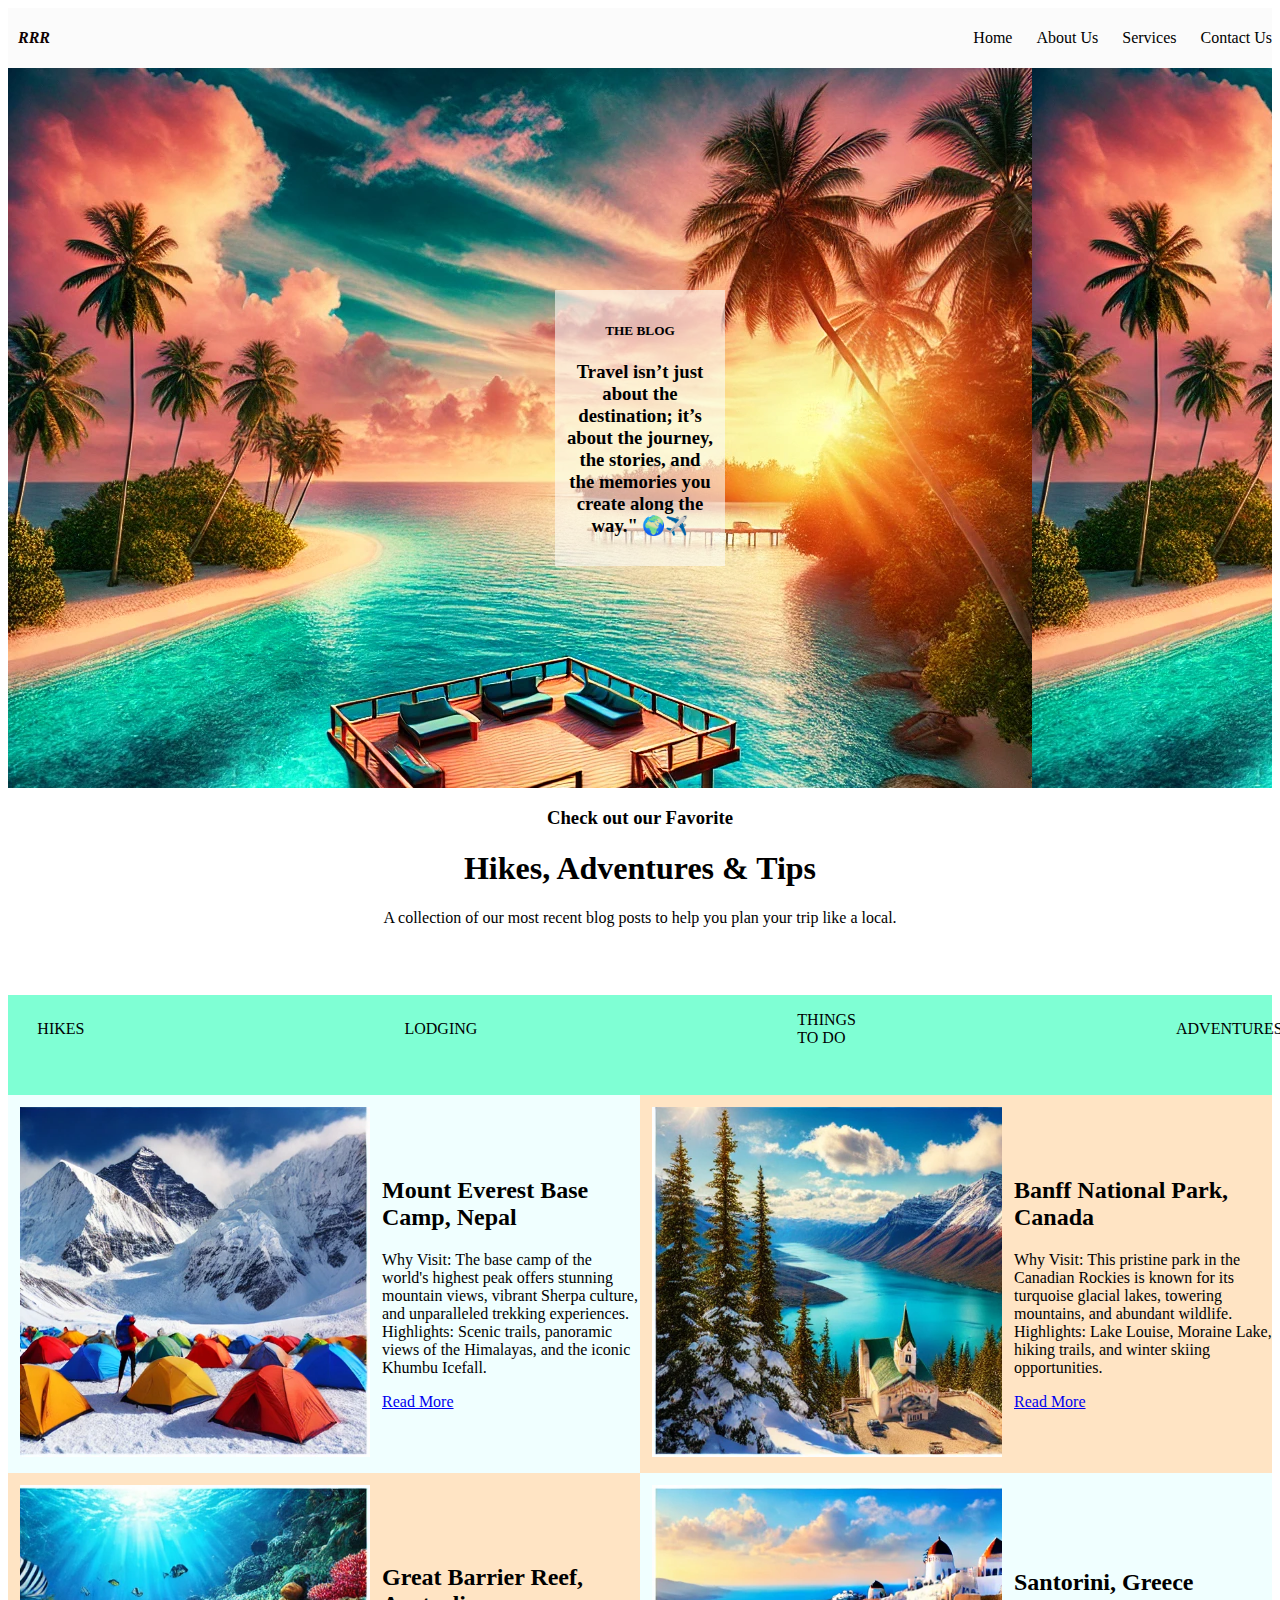
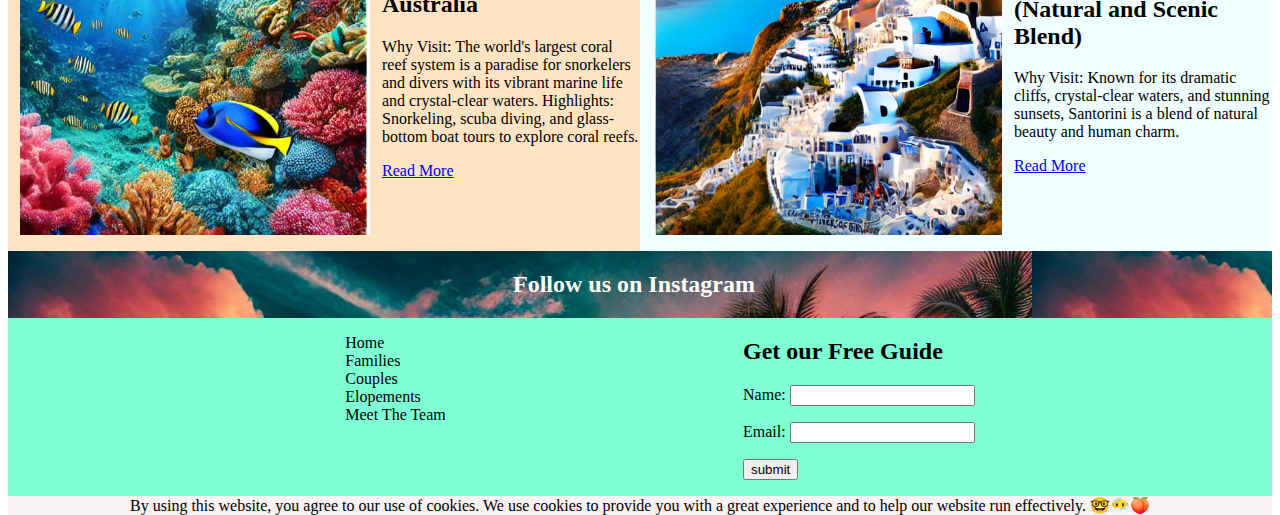
==== index.html @ ad954f29 "initial commit" ====
<!DOCTYPE html>
<html lang="en">
  <head>
    <meta charset="UTF-8" />
    <meta name="viewport" content="width=device-width, initial-scale=1.0" />
    <title>Rai_Community</title>
    <link href="style.css" rel="stylesheet" />
    <link
      rel="stylesheet"
      href="https://cdnjs.cloudflare.com/ajax/libs/font-awesome/6.4.0/css/all.min.css"
      integrity="sha512-iecdLmaskl7CVkqkXNQ/ZH/XLlvWZOJyj7Yy7tcenmpD1ypASozpmT/E0iPtmFIB46ZmdtAc9eNBvH0H/ZpiBw=="
      crossorigin="anonymous"
      referrerpolicy="no-referrer"
    />
  </head>
  <body>
    <div class="container-1">
      <div class="navbar">
        <h4>rrr</h4>
        <ul>
          <li>Home</li>

          <li>About Us</li>
          <li>Services</li>
          <li>Contact Us</li>
        </ul>
      </div>

      <div class="content-1">
        <div class="content-1-text">
          <h5>THE BLOG</h5>
          <h3>
            Travel isn’t just about the destination; it’s about the journey, the stories, and the memories you create along the way." 🌍✈️
          </h3>
        </div>
      </div>

      <div class="content-2">
        <p>
          <h3>Check out our Favorite</h3>
          <h1>Hikes, Adventures & Tips</h1>
          A collection of our most recent blog posts to help you plan your trip like a local.
        </p>
      </div>
      <div class="content-3">
        <ul>
          <li>HIKES</li>
          <li>LODGING</li>
          <li>THINGS TO DO</li>
          <li>ADVENTURES</li>
        </ul>

      </div>

      <div class="content-4">
      <div>
        <img src="assets/separated_image_1.png" alt="image-1" class="image-1">
      </div>
       <div class="text">
        <p>
          <h2>Mount Everest Base Camp, Nepal</h2>
         
Why Visit: The base camp of the world's highest peak offers stunning mountain views, vibrant Sherpa culture, and unparalleled trekking experiences.
Highlights: Scenic trails, panoramic views of the Himalayas, and the iconic Khumbu Icefall.
        </p>
        <a href="href">Read More</a>
       </div>

      </div>
      <div class="content-5">

        <div>
          <img src="assets/separated_image_2.png" alt="image-2" class="image-2">
        </div>
        <div>
          <h2>Banff National Park, Canada</h2>
          <p>Why Visit: This pristine park in the Canadian Rockies is known for its turquoise glacial lakes, towering mountains, and abundant wildlife.
            Highlights: Lake Louise, Moraine Lake, hiking trails, and winter skiing opportunities.</p>

            <a href="href">Read More</a>
        </div>
      </div>
      <div class="content-6">
        <div>
          <img src="assets/separated_image_3.png" alt="image-2" class="image-3">
        </div>
        <div>
          <h2>Great Barrier Reef, Australia</h2>
          <p>Why Visit: The world's largest coral reef system is a paradise for snorkelers and divers with its vibrant marine life and crystal-clear waters.
            Highlights: Snorkeling, scuba diving, and glass-bottom boat tours to explore coral reefs.</p>
            <a href="href">Read More</a>
        </div>


      </div>
      <div class="content-7">
        <div>
          <img src="assets/separated_image_4.png" alt="image-2" class="image-4">
        </div>
        <div>
          <h2>Santorini, Greece (Natural and Scenic Blend)</h2>
          <p>Why Visit: Known for its dramatic cliffs, crystal-clear waters, and stunning sunsets, Santorini is a blend of natural beauty and human charm.</p>
          <a href="href">Read More</a>

        </div>
    </div>
    <div class="content-8">
      <div class="content-8-2">
        <H2>Follow us on Instagram</H2>
        <a href="https://www.instagram.com" target="_blank">
          <i class="fa-brands fa-instagram"></i
        ></a>
      </div>
      <div class="content-8-1">
        <div>
          <ul>
            <li>Home</li>
            <li>Families</li>
            <li>Couples</li>
            <li>Elopements</li>
            <li>Meet the Team</li>
          </ul>
        </div>
        <div>
          <h2>Get our Free Guide</h2>
          <p>
            <label for="name">Name:</label>
            <input id="name" type="text" required />
          </p>
          <p><label for="email">Email:</label>
            <input id="email" type="email" required /></p>
          
          <p>
            <button>submit</button>
          </p>
        </div>
      </div>
      <footer>
        By using this website, you agree to our use of cookies. We use cookies to provide you with a great experience and to help our website run effectively.  🤓😶‍🌫️🍑  </footer>


    


    </div>
  </body>
</html>
---- style.css ----
.container-1 {
  display: grid;
  /* height: 100vh; */
  grid-template-columns: 1fr 1fr;
  grid-template-rows: 60px 2fr 10% 100px 1fr 1fr 1fr;
  /* gap: 12px; */

  grid-template-areas:
    "navbar navbar"
    "content-1 content-1"
    "content-2 content-2"
    "content-3 content-3"
    "content-4 content-5"
    "content-6 content-7"
    "content-8 content-8";
}

.navbar {
  grid-area: navbar;
  background-color: rgb(251, 251, 251);
  display: flex;
  justify-content: space-between;
  /* text-transform: uppercase; */
  margin: 0;
}

.navbar ul {
  display: flex;
  gap: 24px;
  list-style-type: none;
  align-items: center;
}
.navbar li:hover {
  color: rgb(51, 8, 242);
  cursor: pointer;
}

.navbar h4 {
  text-transform: uppercase;
  font-style: italic;
  margin-left: 10px;
  color: rgb(15, 1, 1);
}

/* THIS IS FOR CONTENT-1 */

.content-1 {
  grid-area: content-1;
  /* background-color: rgb(3, 17, 21); */
  /* background-image: url(c_720.jpg) no-repeat c enter;
  min-width: 60vh;
  background-size: cover; */
  background-image: url(./assets/img.webp);
  height: 80vh;

  display: flex;
  justify-content: center;
  align-items: center;
}

.content-1-text {
  background-color: rgba(252, 252, 248, 0.6);
  width: 150px;
  text-align: center;

  padding: 10px;
}

/* THIS IS FOR CONTENT-2 */

.content-2 {
  grid-area: content-2;
  /* background-color: aqua; */
  text-align: center;
  height: 20px;
}

/* THIS IS FOR CONTENT-3 */
.content-3 {
  grid-area: content-3;
  background-color: aquamarine;
}

.content-3 ul {
  display: flex;
  justify-content: center;
  align-items: center;
  gap: 20rem;
  list-style-type: none;
}
/* THIS IS FOR CONTENT-4 */
.content-4 {
  grid-area: content-4;
  background-color: azure;
  display: flex;

  justify-content: space-between;
  align-items: center;
}

.image-1 {
  height: 350px;
  width: 350px;
  padding: 12px;
  /* flex-basis: 80%; */
}

/* THIS IS FOR CONTENT-5 */
.content-5 {
  grid-area: content-5;
  background-color: bisque;
  display: flex;
  justify-content: space-between;
  align-items: center;
}
.image-2 {
  height: 350px;
  width: 350px;
  padding: 12px;
}

/* THIS IS FOR CONTENT-6 */
.content-6 {
  grid-area: content-6;
  background-color: bisque;
  display: flex;
  justify-content: space-between;
  align-items: center;
}
.image-3 {
  height: 350px;
  width: 350px;
  padding: 12px;
}

/* THIS IS FOR CONTENT-7 */
.content-7 {
  grid-area: content-7;
  background-color: azure;
  display: flex;
  justify-content: space-between;
  align-items: center;
}
.image-4 {
  height: 350px;
  width: 350px;
  padding: 12px;
}

.content-8 {
  grid-area: content-8;
  background-color: rgb(248, 242, 242);
  display: flex;
  flex-direction: column;
  justify-content: space-evenly;
}

.content-8-1 {
  display: flex;
  justify-content: space-evenly;
  background-color: aquamarine;
}

.content-8-1 ul {
  list-style-type: none;
  gap: 8px;
  text-transform: capitalize;
  flex-basis: 40%;
}
.content-8-1 ul li:hover {
  color: blue;
}

.content-8-2 {
  text-align: center;
  background-image: url(assets/img.webp);
  margin: 0;
  color: white;
  display: flex;
  align-items: center;
  justify-content: center;
  gap: 12px;
}

footer {
  text-align: center;
}
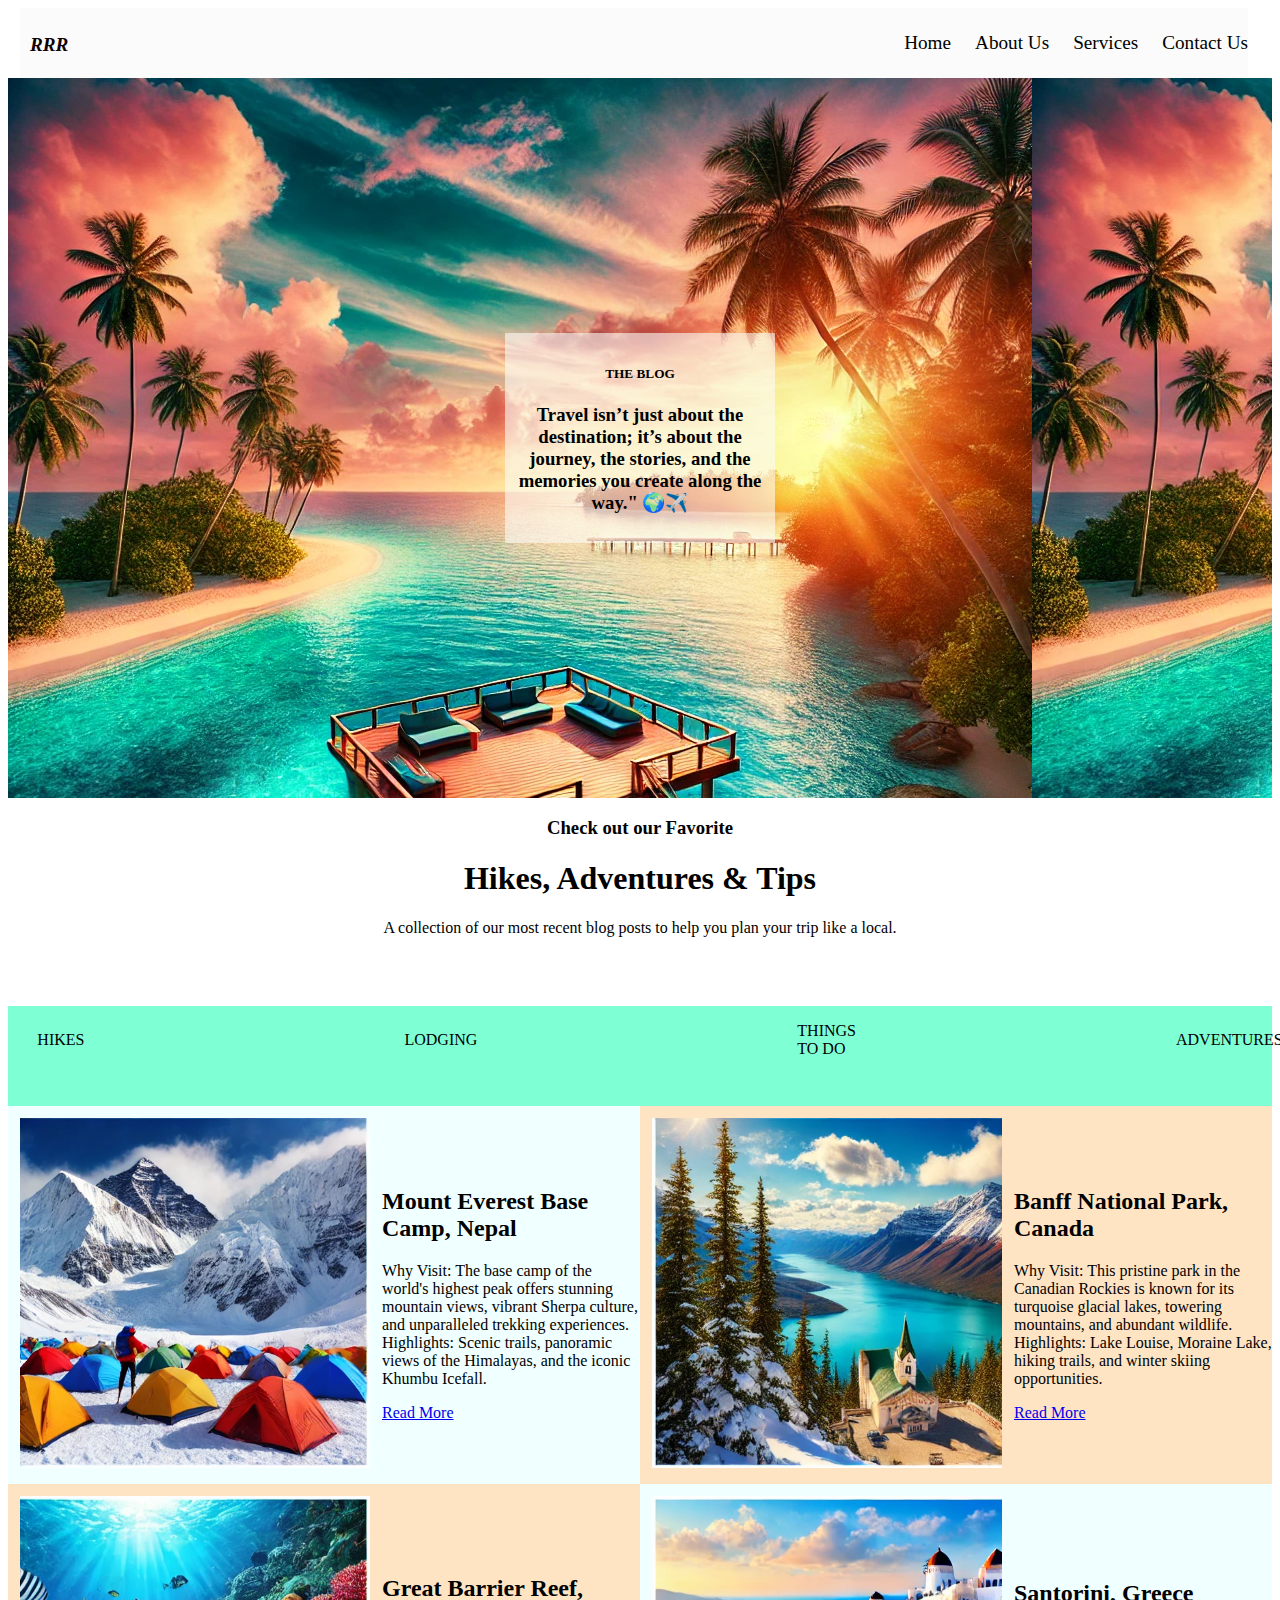
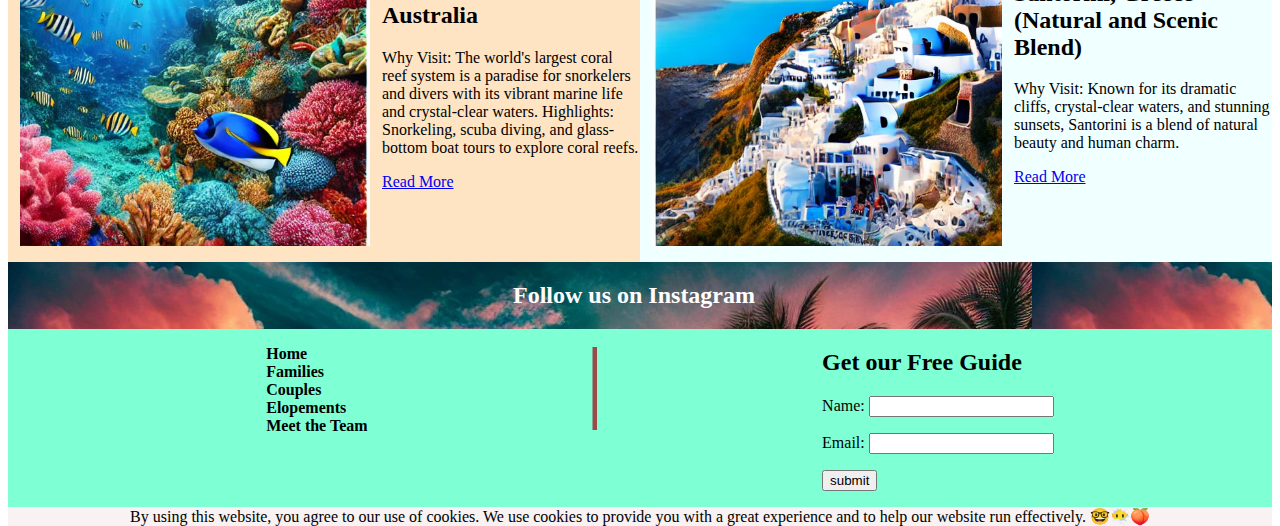
==== commit e83fa097: "added a new page" ====
--- a/index.html
+++ b/index.html
@@ -63,7 +63,7 @@
 Why Visit: The base camp of the world's highest peak offers stunning mountain views, vibrant Sherpa culture, and unparalleled trekking experiences.
 Highlights: Scenic trails, panoramic views of the Himalayas, and the iconic Khumbu Icefall.
         </p>
-        <a href="href">Read More</a>
+        <a href="nepal.html" target="_blank">Read More</a>
        </div>
 
       </div>
@@ -121,6 +121,7 @@
             <li>Meet the Team</li>
           </ul>
         </div>
+        <div class="mid-line">|</div>
         <div>
           <h2>Get our Free Guide</h2>
           <p>
--- a/style.css
+++ b/style.css
@@ -2,7 +2,7 @@
   display: grid;
   /* height: 100vh; */
   grid-template-columns: 1fr 1fr;
-  grid-template-rows: 60px 2fr 10% 100px 1fr 1fr 1fr;
+  grid-template-rows: 70px 2fr 10% 100px 1fr 1fr 1fr;
   /* gap: 12px; */
 
   grid-template-areas:
@@ -21,7 +21,8 @@
   display: flex;
   justify-content: space-between;
   /* text-transform: uppercase; */
-  margin: 0;
+  margin: 0 24px 0 12px;
+  font-size: larger;
 }
 
 .navbar ul {
@@ -52,6 +53,7 @@
   background-size: cover; */
   background-image: url(./assets/img.webp);
   height: 80vh;
+  flex-wrap: wrap;
 
   display: flex;
   justify-content: center;
@@ -60,7 +62,7 @@
 
 .content-1-text {
   background-color: rgba(252, 252, 248, 0.6);
-  width: 150px;
+  width: 250px;
   text-align: center;
 
   padding: 10px;
@@ -163,9 +165,15 @@
 
 .content-8-1 ul {
   list-style-type: none;
-  gap: 8px;
-  text-transform: capitalize;
+  /* gap: 8px; */
+  /* text-transform: capitalize; */
   flex-basis: 40%;
+  font-weight: bold;
+}
+
+.mid-line {
+  font-size: 10vh;
+  color: rgb(155, 74, 74);
 }
 .content-8-1 ul li:hover {
   color: blue;
@@ -185,3 +193,42 @@
 footer {
   text-align: center;
 }
+
+/* THIS CSS IS FOR NEPAL CARD ONLY */
+
+.parralax-image {
+  background: url(assets/separated_image_1.png) no-repeat center;
+  background-size: cover;
+  background-attachment: fixed;
+  height: 60vh;
+}
+
+.parralax-text {
+  text-align: center;
+  font-size: 2rem;
+  /* bottom: 50%; */
+  padding: 32px;
+  border-radius: 12px;
+  letter-spacing: 16px;
+  text-transform: uppercase;
+  background-color: rgba(252, 252, 248, 0.6);
+}
+
+.parralax-image-2 {
+  background: url(assets/climb.webp) no-repeat center;
+  background-size: cover;
+  background-attachment: fixed;
+  height: 60vh;
+}
+
+.parralax-image-3 {
+  background: url(assets/mountain.webp) no-repeat center;
+  background-size: cover;
+  background-attachment: fixed;
+  height: 60vh;
+}
+
+.nepal-para-1 {
+  padding: 12px;
+  font-size: x-large;
+}
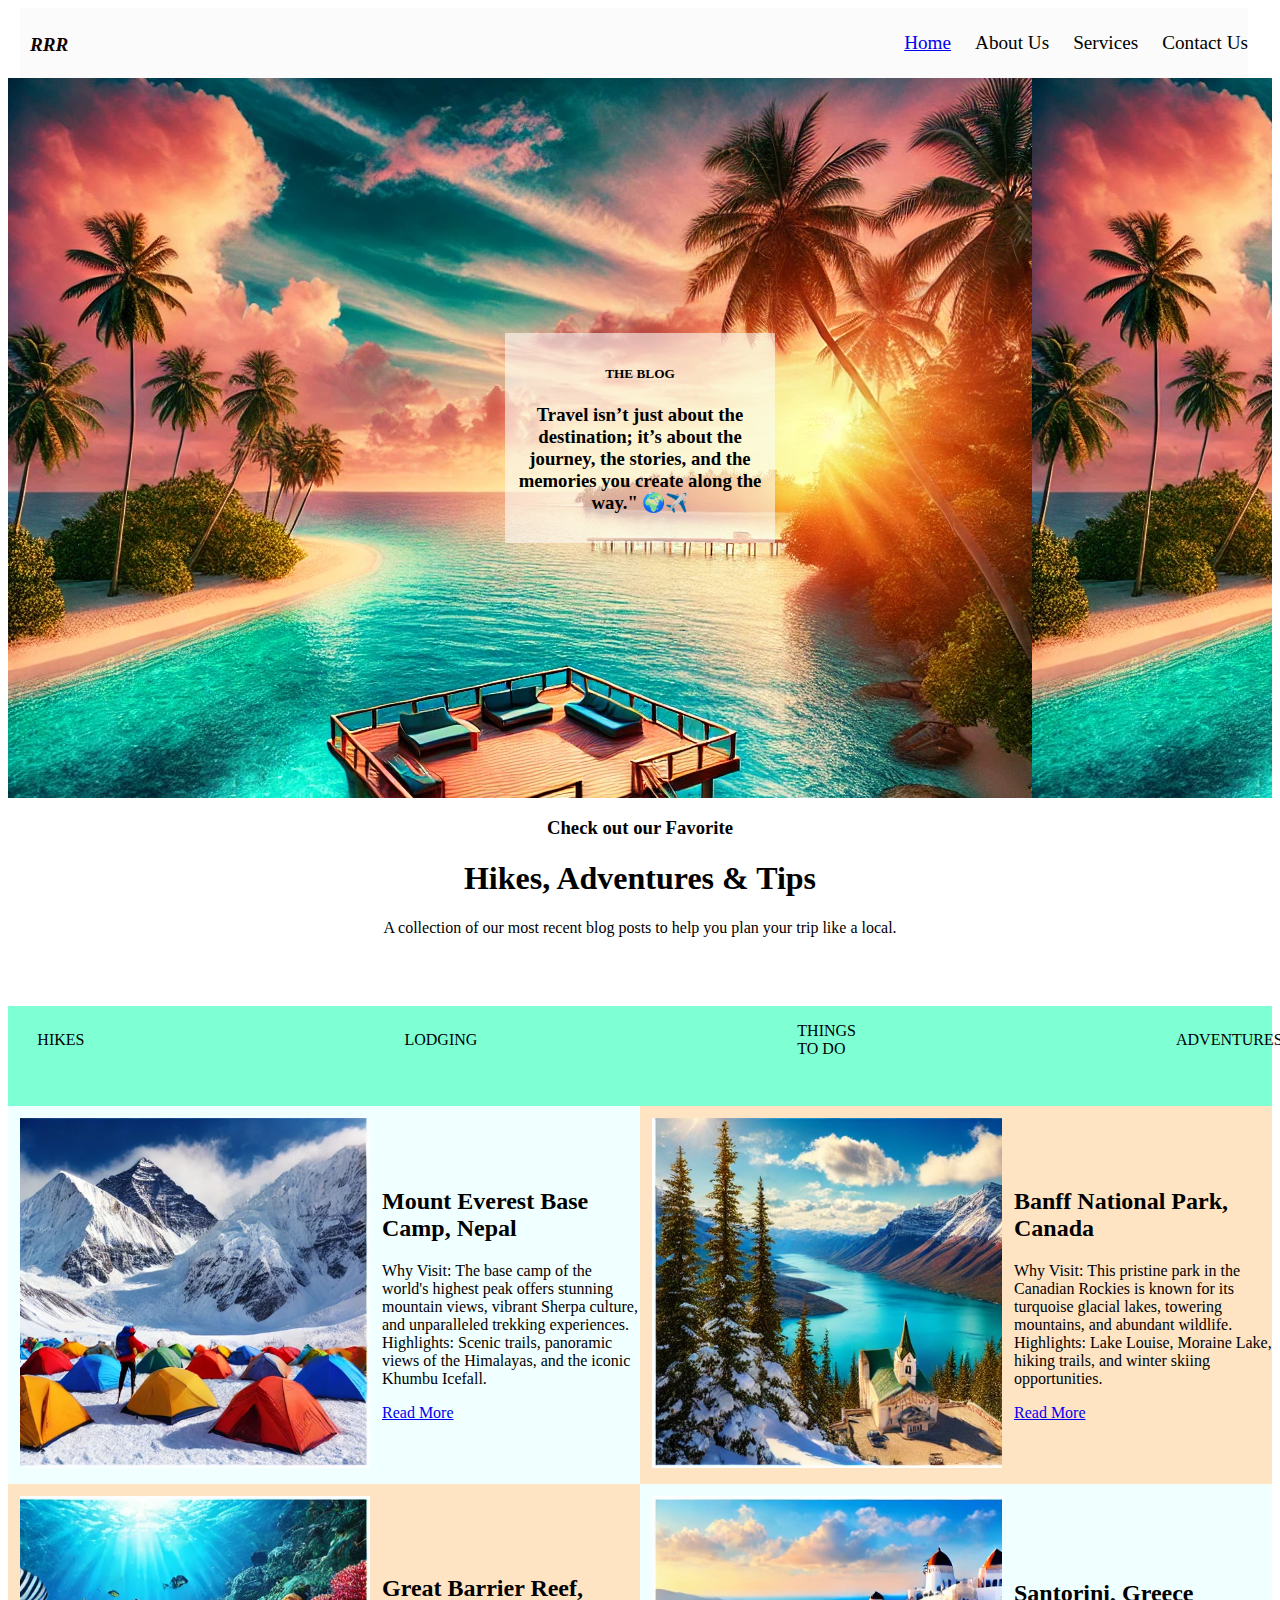
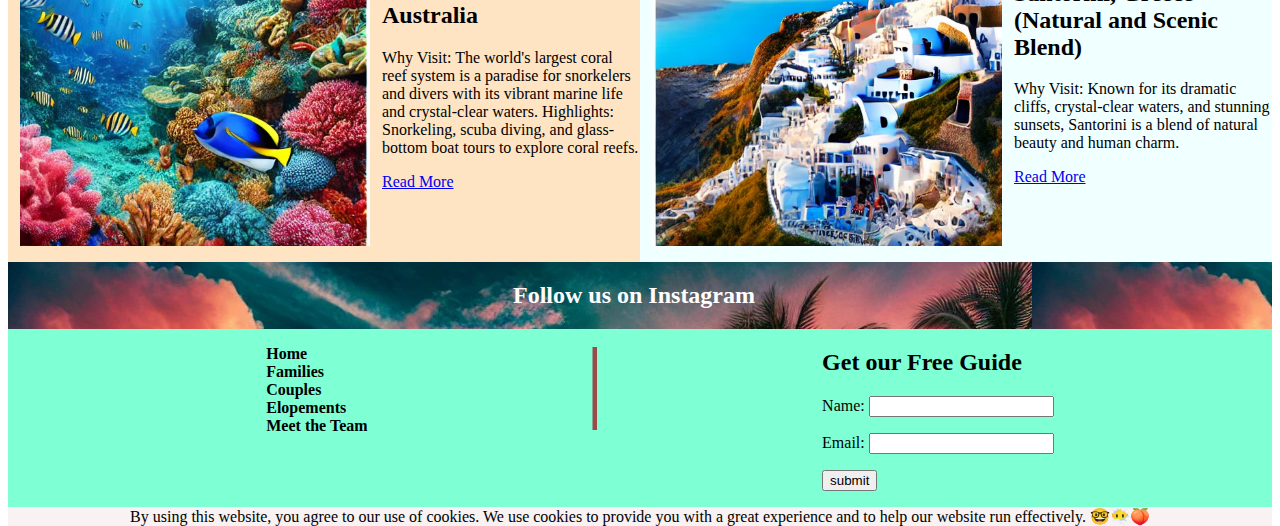
==== commit 8159850a: "initial commit" ====
--- a/index.html
+++ b/index.html
@@ -18,7 +18,7 @@
       <div class="navbar">
         <h4>rrr</h4>
         <ul>
-          <li>Home</li>
+          <li><a href="nepal.html" target="_blank">Home</a></li>
 
           <li>About Us</li>
           <li>Services</li>
@@ -77,7 +77,7 @@
           <p>Why Visit: This pristine park in the Canadian Rockies is known for its turquoise glacial lakes, towering mountains, and abundant wildlife.
             Highlights: Lake Louise, Moraine Lake, hiking trails, and winter skiing opportunities.</p>
 
-            <a href="href">Read More</a>
+            <a href="nepal.html" target="_blank">Read More</a>
         </div>
       </div>
       <div class="content-6">
@@ -88,7 +88,7 @@
           <h2>Great Barrier Reef, Australia</h2>
           <p>Why Visit: The world's largest coral reef system is a paradise for snorkelers and divers with its vibrant marine life and crystal-clear waters.
             Highlights: Snorkeling, scuba diving, and glass-bottom boat tours to explore coral reefs.</p>
-            <a href="href">Read More</a>
+            <a href="nepal.html" target="_blank">Read More</a>
         </div>
 
 
@@ -100,7 +100,7 @@
         <div>
           <h2>Santorini, Greece (Natural and Scenic Blend)</h2>
           <p>Why Visit: Known for its dramatic cliffs, crystal-clear waters, and stunning sunsets, Santorini is a blend of natural beauty and human charm.</p>
-          <a href="href">Read More</a>
+          <a href="nepal.html" target="_blank">Read More</a>
 
         </div>
     </div>
